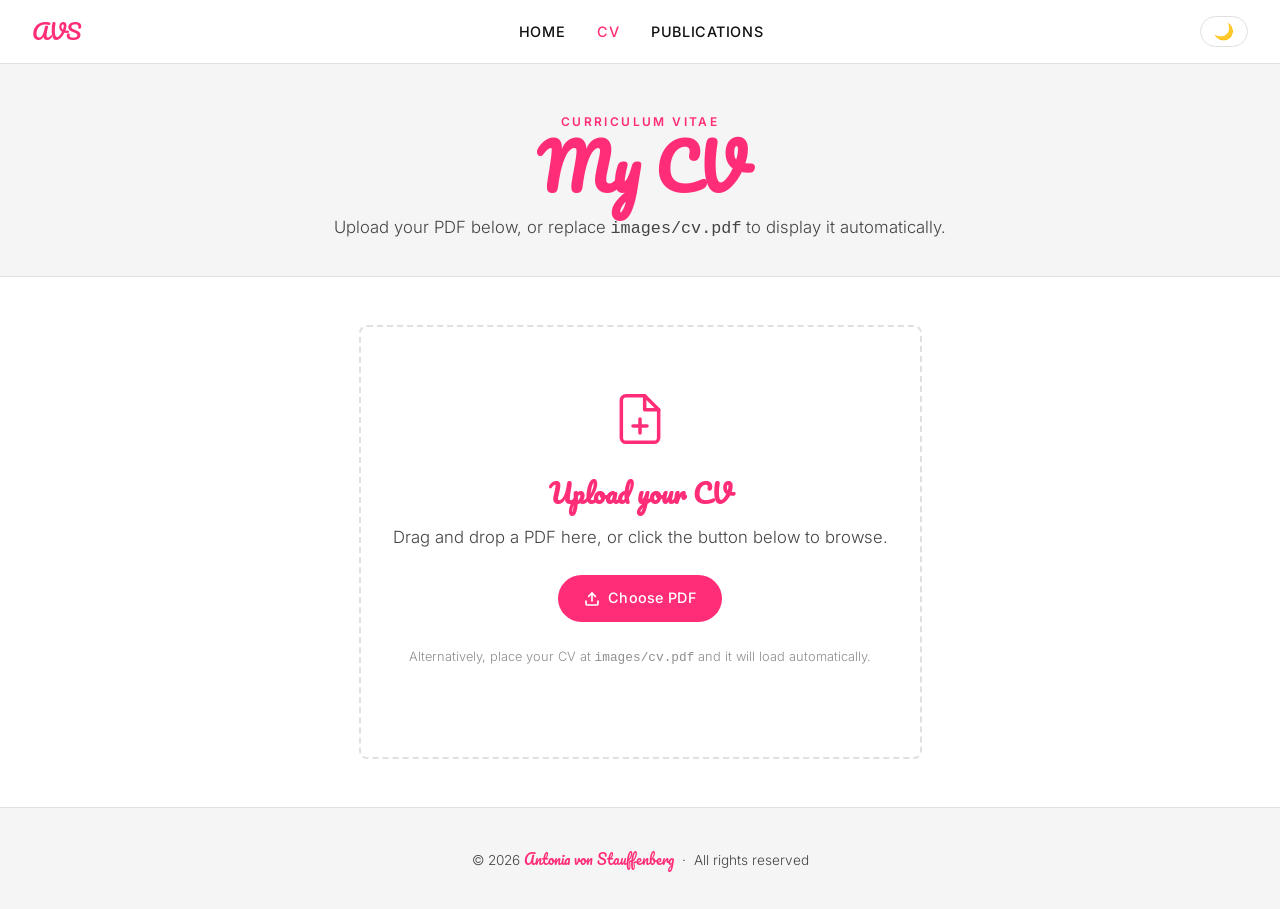
==== cv.html @ de100432 "Add personal website: main page, CV, publications, light/dark mode" ====
<!DOCTYPE html>
<html lang="en">
<head>
  <meta charset="UTF-8" />
  <meta name="viewport" content="width=device-width, initial-scale=1.0" />
  <title>CV — Antonia von Stauffenberg</title>
  <meta name="description" content="Curriculum Vitae of Antonia von Stauffenberg, astrophysicist." />
  <link rel="stylesheet" href="css/style.css" />
  <script>
    (function () {
      const t = localStorage.getItem('avs-theme') ||
        (window.matchMedia('(prefers-color-scheme: dark)').matches ? 'dark' : 'light');
      document.documentElement.setAttribute('data-theme', t);
    })();
  </script>
</head>
<body>

  <!-- ===== Navigation ===== -->
  <nav class="navbar" aria-label="Main navigation">
    <a class="navbar-brand" href="index.html">AVS</a>

    <ul class="navbar-links" id="navbar-links" role="list">
      <li><a href="index.html">Home</a></li>
      <li><a href="cv.html">CV</a></li>
      <li><a href="publications.html">Publications</a></li>
    </ul>

    <div style="display:flex;align-items:center;gap:1rem;">
      <button
        class="theme-toggle"
        id="theme-toggle"
        aria-label="Toggle dark mode"
        title="Toggle light / dark mode"
      >
        <span class="toggle-icon">🌙</span>
      </button>
      <button
        class="hamburger"
        id="hamburger"
        aria-label="Open menu"
        aria-expanded="false"
        aria-controls="navbar-links"
      >
        <span></span><span></span><span></span>
      </button>
    </div>
  </nav>

  <!-- ===== Page wrapper ===== -->
  <div class="page-wrapper">

    <!-- CV Header -->
    <div class="cv-header">
      <p class="section-label" style="text-align:center;">Curriculum Vitae</p>
      <h1>My CV</h1>
      <p>Upload your PDF below, or replace <code>images/cv.pdf</code> to display it automatically.</p>
    </div>

    <!-- CV Content -->
    <div class="cv-embed-wrapper">

      <!-- Upload area (shown when no PDF is embedded) -->
      <div class="cv-upload-area" id="upload-area">
        <svg xmlns="http://www.w3.org/2000/svg" width="56" height="56" viewBox="0 0 24 24"
             fill="none" stroke="var(--hot-pink)" stroke-width="1.5"
             stroke-linecap="round" stroke-linejoin="round"
             style="margin:0 auto 1.5rem;">
          <path d="M14 2H6a2 2 0 0 0-2 2v16a2 2 0 0 0 2 2h12a2 2 0 0 0 2-2V8z"/>
          <polyline points="14 2 14 8 20 8"/>
          <line x1="12" y1="12" x2="12" y2="18"/>
          <line x1="9" y1="15" x2="15" y2="15"/>
        </svg>
        <h3>Upload your CV</h3>
        <p>Drag and drop a PDF here, or click the button below to browse.</p>
        <label class="btn btn-primary" style="cursor:pointer;">
          <svg xmlns="http://www.w3.org/2000/svg" width="16" height="16" viewBox="0 0 24 24"
               fill="none" stroke="currentColor" stroke-width="2.5"
               stroke-linecap="round" stroke-linejoin="round">
            <path d="M21 15v4a2 2 0 0 1-2 2H5a2 2 0 0 1-2-2v-4"/>
            <polyline points="17 8 12 3 7 8"/>
            <line x1="12" y1="3" x2="12" y2="15"/>
          </svg>
          Choose PDF
          <input type="file" id="cv-upload" accept="application/pdf"
                 style="display:none;" aria-label="Upload CV PDF" />
        </label>

        <p style="margin-top:1.5rem;font-size:0.8rem;opacity:0.6;">
          Alternatively, place your CV at <code>images/cv.pdf</code> and it will load automatically.
        </p>
      </div>

      <!-- PDF viewer (hidden until a file is selected) -->
      <div id="viewer-section" style="display:none;">
        <div style="display:flex;justify-content:flex-end;gap:0.8rem;margin-bottom:1rem;">
          <button
            class="btn btn-outline"
            onclick="document.getElementById('viewer-section').style.display='none';
                     document.getElementById('upload-area').style.display='block';"
          >
            Replace PDF
          </button>
          <a class="btn btn-primary" id="download-btn" href="#" download>
            <svg xmlns="http://www.w3.org/2000/svg" width="16" height="16" viewBox="0 0 24 24"
                 fill="none" stroke="currentColor" stroke-width="2.5"
                 stroke-linecap="round" stroke-linejoin="round">
              <path d="M21 15v4a2 2 0 0 1-2 2H5a2 2 0 0 1-2-2v-4"/>
              <polyline points="7 10 12 15 17 10"/>
              <line x1="12" y1="15" x2="12" y2="3"/>
            </svg>
            Download
          </a>
        </div>
        <iframe
          id="pdf-frame"
          class="pdf-viewer"
          title="CV PDF viewer"
          src=""
        ></iframe>
      </div>

    </div><!-- /cv-embed-wrapper -->

    <footer>
      <p>
        &copy; <span id="year"></span>
        <span class="footer-name">Antonia von Stauffenberg</span>
        &nbsp;·&nbsp; All rights reserved
      </p>
    </footer>
  </div><!-- /page-wrapper -->

  <script src="js/main.js"></script>
  <script>
    document.getElementById('year').textContent = new Date().getFullYear();

    // Auto-load cv.pdf if it exists in images/
    (function () {
      const frame = document.getElementById('pdf-frame');
      const uploadArea = document.getElementById('upload-area');
      const viewerSection = document.getElementById('viewer-section');
      // Try fetching the PDF silently
      fetch('images/cv.pdf', { method: 'HEAD' })
        .then(res => {
          if (res.ok) {
            frame.src = 'images/cv.pdf';
            uploadArea.style.display = 'none';
            viewerSection.style.display = 'block';
            const dl = document.getElementById('download-btn');
            if (dl) { dl.href = 'images/cv.pdf'; dl.download = 'cv.pdf'; }
          }
        })
        .catch(() => { /* file not present — show upload area */ });
    })();
  </script>
</body>
</html>
---- css/style.css ----
/* =====================================================
   Antonia von Stauffenberg — Personal Website Styles
   ===================================================== */

/* ---------- Google Fonts ---------- */
@import url('https://fonts.googleapis.com/css2?family=Pacifico&family=Inter:wght@300;400;500;600&display=swap');

/* ---------- CSS Custom Properties ---------- */
:root {
  --hot-pink: #ff2d78;
  --hot-pink-glow: rgba(255, 45, 120, 0.18);

  /* Light mode defaults */
  --bg-primary: #ffffff;
  --bg-secondary: #f5f5f5;
  --bg-card: #ffffff;
  --text-primary: #111111;
  --text-secondary: #444444;
  --border-color: #e0e0e0;
  --nav-bg: rgba(255, 255, 255, 0.92);
  --shadow: 0 4px 24px rgba(0, 0, 0, 0.08);
  --toggle-icon: "🌙";
}

[data-theme="dark"] {
  --bg-primary: #0d0d0d;
  --bg-secondary: #1a1a1a;
  --bg-card: #1a1a1a;
  --text-primary: #f0f0f0;
  --text-secondary: #aaaaaa;
  --border-color: #2e2e2e;
  --nav-bg: rgba(13, 13, 13, 0.92);
  --shadow: 0 4px 24px rgba(0, 0, 0, 0.5);
  --toggle-icon: "☀️";
}

/* ---------- Reset & Base ---------- */
*, *::before, *::after {
  box-sizing: border-box;
  margin: 0;
  padding: 0;
}

html {
  scroll-behavior: smooth;
}

body {
  font-family: 'Inter', sans-serif;
  background-color: var(--bg-primary);
  color: var(--text-primary);
  line-height: 1.7;
  transition: background-color 0.3s ease, color 0.3s ease;
}

img {
  max-width: 100%;
  display: block;
}

a {
  color: var(--hot-pink);
  text-decoration: none;
  transition: opacity 0.2s;
}

a:hover {
  opacity: 0.75;
}

/* ---------- Typography ---------- */
h1, h2, h3, h4 {
  font-family: 'Pacifico', cursive;
  color: var(--hot-pink);
  line-height: 1.2;
}

h1 { font-size: clamp(2.2rem, 5vw, 3.8rem); }
h2 { font-size: clamp(1.6rem, 3vw, 2.4rem); }
h3 { font-size: clamp(1.2rem, 2vw, 1.6rem); }

p {
  color: var(--text-secondary);
  font-weight: 300;
  font-size: 1.05rem;
  max-width: 70ch;
}

/* ---------- Navigation ---------- */
.navbar {
  position: fixed;
  top: 0;
  left: 0;
  right: 0;
  z-index: 100;
  display: flex;
  align-items: center;
  justify-content: space-between;
  padding: 0 2rem;
  height: 64px;
  background: var(--nav-bg);
  backdrop-filter: blur(12px);
  -webkit-backdrop-filter: blur(12px);
  border-bottom: 1px solid var(--border-color);
  transition: background 0.3s ease;
}

.navbar-brand {
  font-family: 'Pacifico', cursive;
  font-size: 1.4rem;
  color: var(--hot-pink);
  letter-spacing: 0.01em;
}

.navbar-links {
  display: flex;
  align-items: center;
  gap: 2rem;
  list-style: none;
}

.navbar-links a {
  font-size: 0.9rem;
  font-weight: 500;
  letter-spacing: 0.04em;
  text-transform: uppercase;
  color: var(--text-primary);
  transition: color 0.2s;
}

.navbar-links a:hover,
.navbar-links a.active {
  color: var(--hot-pink);
  opacity: 1;
}

/* Theme toggle button */
.theme-toggle {
  background: none;
  border: 1.5px solid var(--border-color);
  border-radius: 50px;
  padding: 0.3rem 0.8rem;
  cursor: pointer;
  font-size: 1rem;
  color: var(--text-primary);
  transition: border-color 0.2s, background 0.2s;
  display: flex;
  align-items: center;
  gap: 0.3rem;
}

.theme-toggle:hover {
  border-color: var(--hot-pink);
  background: var(--hot-pink-glow);
}

/* Hamburger (mobile) */
.hamburger {
  display: none;
  flex-direction: column;
  gap: 5px;
  cursor: pointer;
  background: none;
  border: none;
  padding: 4px;
}

.hamburger span {
  width: 24px;
  height: 2px;
  background: var(--text-primary);
  border-radius: 2px;
  transition: all 0.3s;
}

/* ---------- Hero / Scroll Header ---------- */
.hero {
  position: relative;
  height: 100vh;
  min-height: 500px;
  display: flex;
  align-items: center;
  justify-content: center;
  text-align: center;
  overflow: hidden;
}

.hero-bg {
  position: absolute;
  inset: 0;
  background-image: url('../images/hero-bg.jpg');
  background-size: cover;
  background-position: center;
  background-attachment: fixed; /* parallax */
  filter: brightness(0.35);
  transition: filter 0.3s;
}

[data-theme="dark"] .hero-bg {
  filter: brightness(0.25);
}

.hero-content {
  position: relative;
  z-index: 1;
  padding: 2rem;
}

.hero-content h1 {
  color: var(--hot-pink);
  text-shadow: 0 0 40px var(--hot-pink-glow);
  margin-bottom: 1rem;
}

.hero-content .subtitle {
  font-size: clamp(1rem, 2.5vw, 1.3rem);
  color: #e0e0e0;
  font-weight: 300;
  max-width: 60ch;
  margin: 0 auto 2rem;
}

.hero-scroll-hint {
  margin-top: 2.5rem;
  display: flex;
  flex-direction: column;
  align-items: center;
  gap: 0.4rem;
  color: #aaaaaa;
  font-size: 0.8rem;
  letter-spacing: 0.1em;
  text-transform: uppercase;
  animation: bounce 2s infinite;
}

.hero-scroll-hint svg {
  width: 20px;
  height: 20px;
  stroke: #aaaaaa;
}

@keyframes bounce {
  0%, 100% { transform: translateY(0); }
  50% { transform: translateY(6px); }
}

/* ---------- Sections ---------- */
.section {
  padding: 6rem 2rem;
}

.section-inner {
  max-width: 1100px;
  margin: 0 auto;
}

.section-label {
  font-size: 0.75rem;
  letter-spacing: 0.2em;
  text-transform: uppercase;
  color: var(--hot-pink);
  font-weight: 600;
  margin-bottom: 0.5rem;
}

/* ---------- About Section ---------- */
.about-grid {
  display: grid;
  grid-template-columns: 1fr 1fr;
  gap: 4rem;
  align-items: center;
  margin-top: 3rem;
}

.about-photo {
  position: relative;
}

.about-photo img {
  width: 100%;
  max-width: 420px;
  border-radius: 4px;
  box-shadow: var(--shadow);
  filter: grayscale(100%);
  transition: filter 0.4s;
}

.about-photo img:hover {
  filter: grayscale(60%);
}

.about-photo::before {
  content: '';
  position: absolute;
  top: 16px;
  left: 16px;
  right: -16px;
  bottom: -16px;
  border: 2px solid var(--hot-pink);
  border-radius: 4px;
  z-index: -1;
  opacity: 0.5;
}

.about-text h2 {
  margin-bottom: 1.5rem;
}

.about-text p {
  margin-bottom: 1rem;
}

.about-meta {
  margin-top: 1.5rem;
  display: flex;
  flex-wrap: wrap;
  gap: 1rem;
}

.meta-tag {
  display: inline-flex;
  align-items: center;
  gap: 0.4rem;
  font-size: 0.85rem;
  font-weight: 500;
  color: var(--text-secondary);
  border: 1px solid var(--border-color);
  border-radius: 50px;
  padding: 0.3rem 0.9rem;
}

.meta-tag svg {
  width: 14px;
  height: 14px;
  stroke: var(--hot-pink);
}

/* ---------- Research Highlight / Scroll Banner ---------- */
.research-banner {
  position: relative;
  height: 380px;
  overflow: hidden;
  display: flex;
  align-items: center;
  justify-content: center;
}

.research-banner-bg {
  position: absolute;
  inset: 0;
  background-image: url('../images/research-bg.jpg');
  background-size: cover;
  background-position: center;
  background-attachment: fixed;
  filter: brightness(0.3);
  transition: filter 0.3s;
}

[data-theme="dark"] .research-banner-bg {
  filter: brightness(0.2);
}

.research-banner-content {
  position: relative;
  z-index: 1;
  text-align: center;
  padding: 2rem;
}

.research-banner-content h2 {
  color: var(--hot-pink);
  text-shadow: 0 0 30px var(--hot-pink-glow);
  margin-bottom: 1rem;
}

.research-banner-content p {
  color: #cccccc;
  max-width: 55ch;
  margin: 0 auto;
  font-size: 1rem;
}

/* ---------- Quick Links / Cards ---------- */
.cards-grid {
  display: grid;
  grid-template-columns: repeat(auto-fit, minmax(260px, 1fr));
  gap: 1.5rem;
  margin-top: 3rem;
}

.card {
  background: var(--bg-card);
  border: 1px solid var(--border-color);
  border-radius: 8px;
  padding: 2rem;
  transition: transform 0.2s, box-shadow 0.2s, border-color 0.2s;
  text-decoration: none;
  display: block;
}

.card:hover {
  transform: translateY(-4px);
  box-shadow: var(--shadow);
  border-color: var(--hot-pink);
  opacity: 1;
}

.card-icon {
  width: 48px;
  height: 48px;
  background: var(--hot-pink-glow);
  border-radius: 12px;
  display: flex;
  align-items: center;
  justify-content: center;
  margin-bottom: 1.2rem;
}

.card-icon svg {
  width: 24px;
  height: 24px;
  stroke: var(--hot-pink);
}

.card h3 {
  margin-bottom: 0.5rem;
  font-size: 1.2rem;
}

.card p {
  font-size: 0.9rem;
  margin: 0;
}

/* ---------- Footer ---------- */
footer {
  background: var(--bg-secondary);
  border-top: 1px solid var(--border-color);
  padding: 2.5rem 2rem;
  text-align: center;
}

footer p {
  font-size: 0.85rem;
  color: var(--text-secondary);
  max-width: none;
}

footer .footer-name {
  font-family: 'Pacifico', cursive;
  color: var(--hot-pink);
}

/* ---------- CV Page ---------- */
.cv-container {
  padding-top: 64px;
}

.cv-header {
  background: var(--bg-secondary);
  border-bottom: 1px solid var(--border-color);
  padding: 3rem 2rem 2rem;
  text-align: center;
}

.cv-header h1 {
  margin-bottom: 0.5rem;
}

.cv-header p {
  margin: 0 auto;
  text-align: center;
}

.cv-embed-wrapper {
  max-width: 900px;
  margin: 3rem auto;
  padding: 0 2rem;
}

.cv-upload-area {
  border: 2px dashed var(--border-color);
  border-radius: 8px;
  padding: 4rem 2rem;
  text-align: center;
  transition: border-color 0.2s;
}

.cv-upload-area:hover {
  border-color: var(--hot-pink);
}

.cv-upload-area h3 {
  margin-bottom: 0.8rem;
}

.cv-upload-area p {
  margin: 0 auto 1.5rem;
  text-align: center;
}

.btn {
  display: inline-flex;
  align-items: center;
  gap: 0.5rem;
  padding: 0.7rem 1.6rem;
  border-radius: 50px;
  font-size: 0.9rem;
  font-weight: 500;
  letter-spacing: 0.02em;
  cursor: pointer;
  transition: all 0.2s;
  border: none;
  text-decoration: none;
}

.btn-primary {
  background: var(--hot-pink);
  color: #ffffff;
}

.btn-primary:hover {
  background: #e0005e;
  opacity: 1;
  transform: translateY(-1px);
}

.btn-outline {
  background: transparent;
  border: 1.5px solid var(--hot-pink);
  color: var(--hot-pink);
}

.btn-outline:hover {
  background: var(--hot-pink-glow);
  opacity: 1;
}

.pdf-viewer {
  width: 100%;
  height: 80vh;
  min-height: 600px;
  border: 1px solid var(--border-color);
  border-radius: 8px;
  background: var(--bg-secondary);
}

/* ---------- Publications Page ---------- */
.pub-header {
  background: var(--bg-secondary);
  border-bottom: 1px solid var(--border-color);
  padding: 3rem 2rem 2rem;
  text-align: center;
}

.pub-container {
  max-width: 860px;
  margin: 0 auto;
  padding: 3rem 2rem;
}

.pub-filters {
  display: flex;
  flex-wrap: wrap;
  gap: 0.6rem;
  margin-bottom: 2.5rem;
}

.pub-filter-btn {
  padding: 0.35rem 1rem;
  border-radius: 50px;
  border: 1.5px solid var(--border-color);
  background: none;
  color: var(--text-secondary);
  font-size: 0.85rem;
  font-weight: 500;
  cursor: pointer;
  transition: all 0.2s;
}

.pub-filter-btn:hover,
.pub-filter-btn.active {
  border-color: var(--hot-pink);
  color: var(--hot-pink);
  background: var(--hot-pink-glow);
}

.pub-year-group {
  margin-bottom: 3rem;
}

.pub-year-label {
  font-family: 'Pacifico', cursive;
  color: var(--hot-pink);
  font-size: 1.4rem;
  margin-bottom: 1.2rem;
  padding-bottom: 0.5rem;
  border-bottom: 2px solid var(--border-color);
}

.pub-item {
  padding: 1.5rem 0;
  border-bottom: 1px solid var(--border-color);
}

.pub-item:last-child {
  border-bottom: none;
}

.pub-title {
  font-size: 1rem;
  font-weight: 600;
  color: var(--text-primary);
  margin-bottom: 0.3rem;
  line-height: 1.4;
}

.pub-title a {
  color: var(--text-primary);
  transition: color 0.2s;
}

.pub-title a:hover {
  color: var(--hot-pink);
  opacity: 1;
}

.pub-authors {
  font-size: 0.88rem;
  color: var(--text-secondary);
  margin-bottom: 0.3rem;
}

.pub-authors strong {
  color: var(--hot-pink);
}

.pub-journal {
  font-size: 0.85rem;
  color: var(--text-secondary);
  font-style: italic;
}

.pub-badges {
  display: flex;
  flex-wrap: wrap;
  gap: 0.4rem;
  margin-top: 0.6rem;
}

.badge {
  display: inline-block;
  padding: 0.15rem 0.6rem;
  border-radius: 4px;
  font-size: 0.75rem;
  font-weight: 600;
  letter-spacing: 0.04em;
  text-transform: uppercase;
}

.badge-pink {
  background: var(--hot-pink-glow);
  color: var(--hot-pink);
  border: 1px solid var(--hot-pink);
}

.badge-gray {
  background: var(--bg-secondary);
  color: var(--text-secondary);
  border: 1px solid var(--border-color);
}

/* ---------- Page wrapper (non-index pages) ---------- */
.page-wrapper {
  padding-top: 64px;
  min-height: 100vh;
  display: flex;
  flex-direction: column;
}

.page-wrapper > *:last-child {
  margin-top: auto;
}

/* ---------- Divider ---------- */
.divider {
  width: 48px;
  height: 3px;
  background: var(--hot-pink);
  border-radius: 2px;
  margin: 1rem 0 1.5rem;
}

/* ---------- Responsive ---------- */
@media (max-width: 768px) {
  .hamburger {
    display: flex;
  }

  .navbar-links {
    display: none;
    position: fixed;
    top: 64px;
    left: 0;
    right: 0;
    background: var(--nav-bg);
    flex-direction: column;
    padding: 1.5rem 2rem;
    gap: 1.2rem;
    border-bottom: 1px solid var(--border-color);
    backdrop-filter: blur(12px);
  }

  .navbar-links.open {
    display: flex;
  }

  .about-grid {
    grid-template-columns: 1fr;
    gap: 2.5rem;
  }

  .about-photo::before {
    display: none;
  }

  .about-photo img {
    max-width: 100%;
  }

  .section {
    padding: 4rem 1.5rem;
  }

  .hero-bg {
    background-attachment: scroll;
  }

  .research-banner-bg {
    background-attachment: scroll;
  }
}
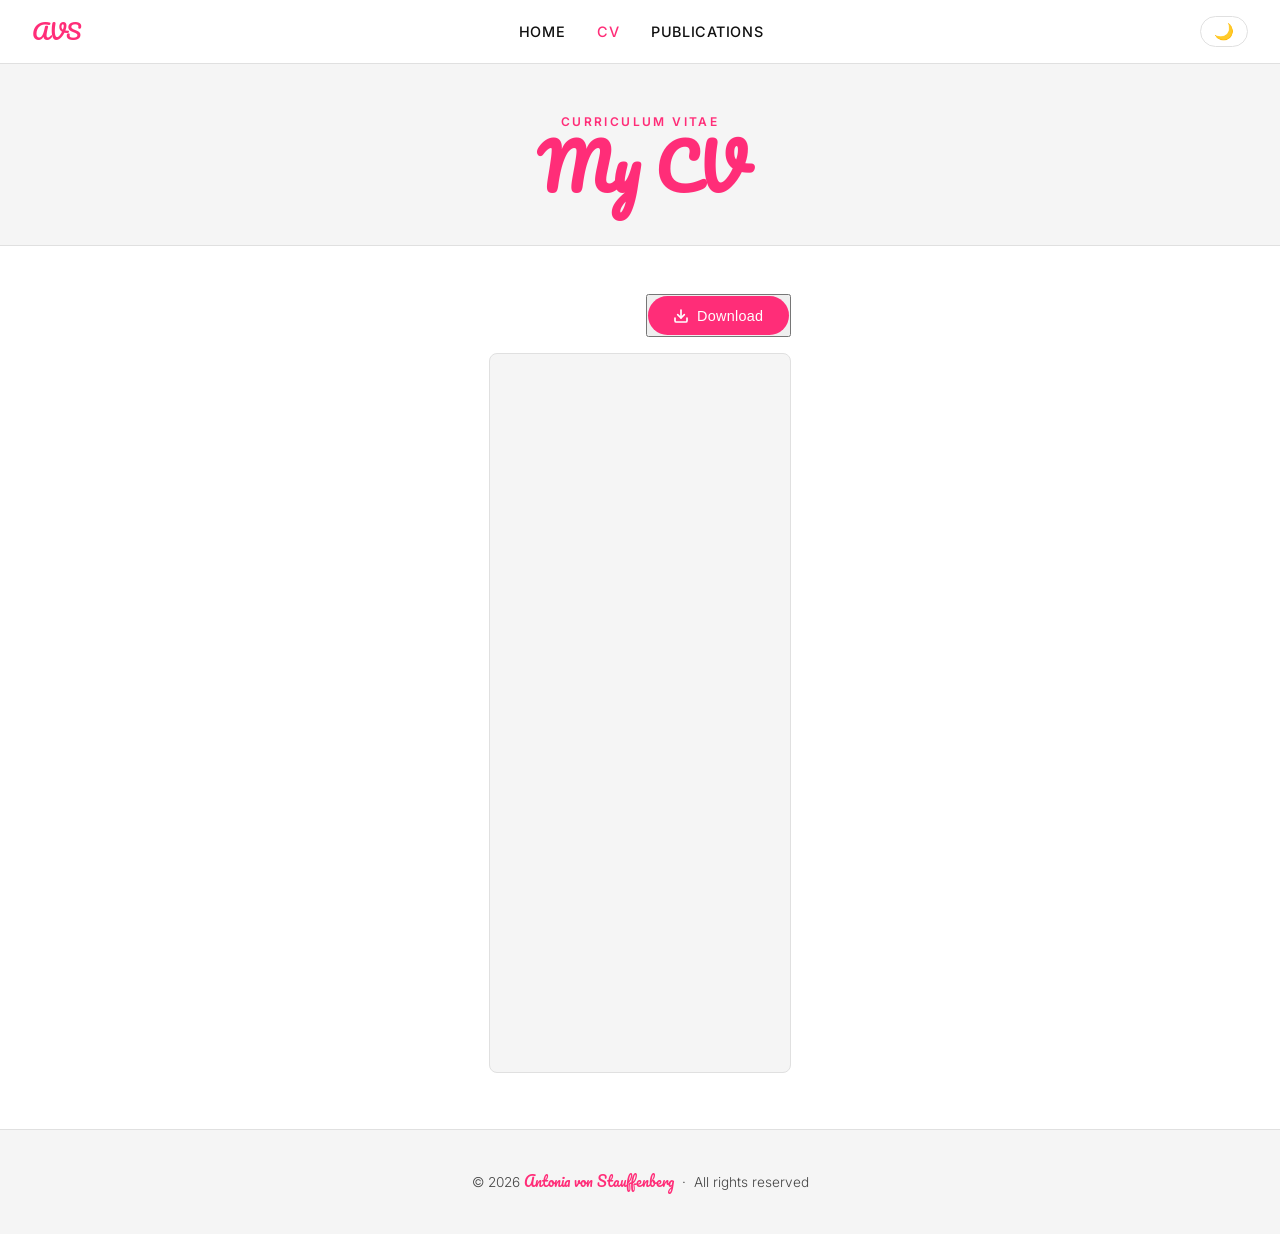
==== commit 9b217e24: "Get rid of "remove" button" ====
--- a/cv.html
+++ b/cv.html
@@ -54,7 +54,6 @@
     <div class="cv-header">
       <p class="section-label" style="text-align:center;">Curriculum Vitae</p>
       <h1>My CV</h1>
-      <p>Upload your PDF below, or replace <code>images/cv.pdf</code> to display it automatically.</p>
     </div>
 
     <!-- CV Content -->
@@ -95,11 +94,6 @@
       <div id="viewer-section" style="display:none;">
         <div style="display:flex;justify-content:flex-end;gap:0.8rem;margin-bottom:1rem;">
           <button
-            class="btn btn-outline"
-            onclick="document.getElementById('viewer-section').style.display='none';
-                     document.getElementById('upload-area').style.display='block';"
-          >
-            Replace PDF
           </button>
           <a class="btn btn-primary" id="download-btn" href="#" download>
             <svg xmlns="http://www.w3.org/2000/svg" width="16" height="16" viewBox="0 0 24 24"
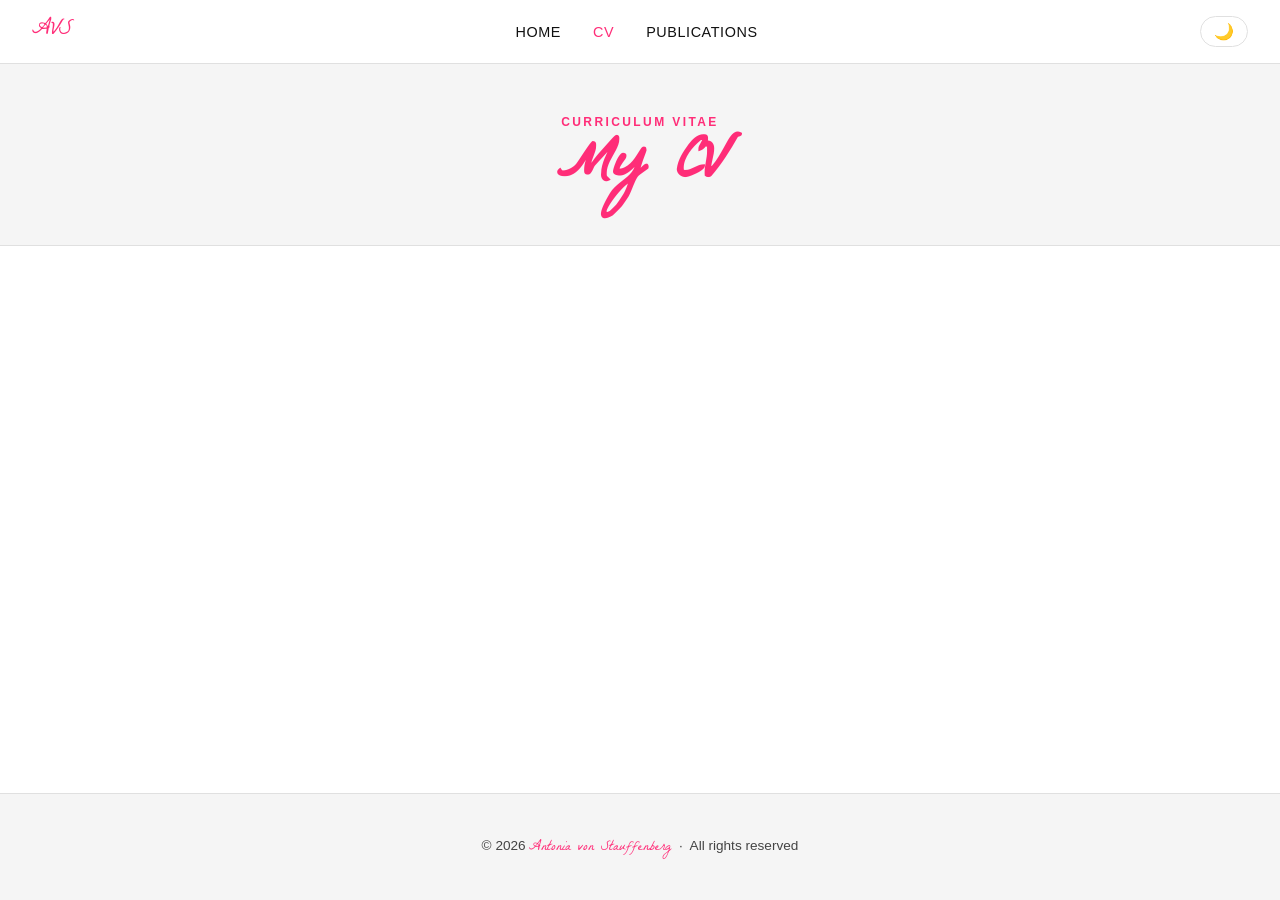
==== commit 16e7c9a6: "Remove CV upload area from cv.html Removed the upload area for CV PDF files." ====
--- a/cv.html
+++ b/cv.html
@@ -59,37 +59,6 @@
     <!-- CV Content -->
     <div class="cv-embed-wrapper">
 
-      <!-- Upload area (shown when no PDF is embedded) -->
-      <div class="cv-upload-area" id="upload-area">
-        <svg xmlns="http://www.w3.org/2000/svg" width="56" height="56" viewBox="0 0 24 24"
-             fill="none" stroke="var(--hot-pink)" stroke-width="1.5"
-             stroke-linecap="round" stroke-linejoin="round"
-             style="margin:0 auto 1.5rem;">
-          <path d="M14 2H6a2 2 0 0 0-2 2v16a2 2 0 0 0 2 2h12a2 2 0 0 0 2-2V8z"/>
-          <polyline points="14 2 14 8 20 8"/>
-          <line x1="12" y1="12" x2="12" y2="18"/>
-          <line x1="9" y1="15" x2="15" y2="15"/>
-        </svg>
-        <h3>Upload your CV</h3>
-        <p>Drag and drop a PDF here, or click the button below to browse.</p>
-        <label class="btn btn-primary" style="cursor:pointer;">
-          <svg xmlns="http://www.w3.org/2000/svg" width="16" height="16" viewBox="0 0 24 24"
-               fill="none" stroke="currentColor" stroke-width="2.5"
-               stroke-linecap="round" stroke-linejoin="round">
-            <path d="M21 15v4a2 2 0 0 1-2 2H5a2 2 0 0 1-2-2v-4"/>
-            <polyline points="17 8 12 3 7 8"/>
-            <line x1="12" y1="3" x2="12" y2="15"/>
-          </svg>
-          Choose PDF
-          <input type="file" id="cv-upload" accept="application/pdf"
-                 style="display:none;" aria-label="Upload CV PDF" />
-        </label>
-
-        <p style="margin-top:1.5rem;font-size:0.8rem;opacity:0.6;">
-          Alternatively, place your CV at <code>images/cv.pdf</code> and it will load automatically.
-        </p>
-      </div>
-
       <!-- PDF viewer (hidden until a file is selected) -->
       <div id="viewer-section" style="display:none;">
         <div style="display:flex;justify-content:flex-end;gap:0.8rem;margin-bottom:1rem;">
--- a/css/style.css
+++ b/css/style.css
@@ -3,7 +3,7 @@
    ===================================================== */
 
 /* ---------- Google Fonts ---------- */
-@import url('https://fonts.googleapis.com/css2?family=Pacifico&family=Inter:wght@300;400;500;600&display=swap');
+@import url('https://fonts.googleapis.com/css2?family=La+Belle+Aurore&display=swap');
 
 /* ---------- CSS Custom Properties ---------- */
 :root {
@@ -70,7 +70,7 @@
 
 /* ---------- Typography ---------- */
 h1, h2, h3, h4 {
-  font-family: 'Pacifico', cursive;
+  font-family: 'La Belle Aurore', cursive;
   color: var(--hot-pink);
   line-height: 1.2;
 }
@@ -106,7 +106,7 @@
 }
 
 .navbar-brand {
-  font-family: 'Pacifico', cursive;
+  font-family: 'La Belle Aurore', cursive;
   font-size: 1.4rem;
   color: var(--hot-pink);
   letter-spacing: 0.01em;
@@ -447,7 +447,7 @@
 }
 
 footer .footer-name {
-  font-family: 'Pacifico', cursive;
+  font-family: 'La Belle Aurore', cursive;
   color: var(--hot-pink);
 }
 
@@ -590,7 +590,7 @@
 }
 
 .pub-year-label {
-  font-family: 'Pacifico', cursive;
+  font-family: 'La Belle Aurore', cursive;
   color: var(--hot-pink);
   font-size: 1.4rem;
   margin-bottom: 1.2rem;
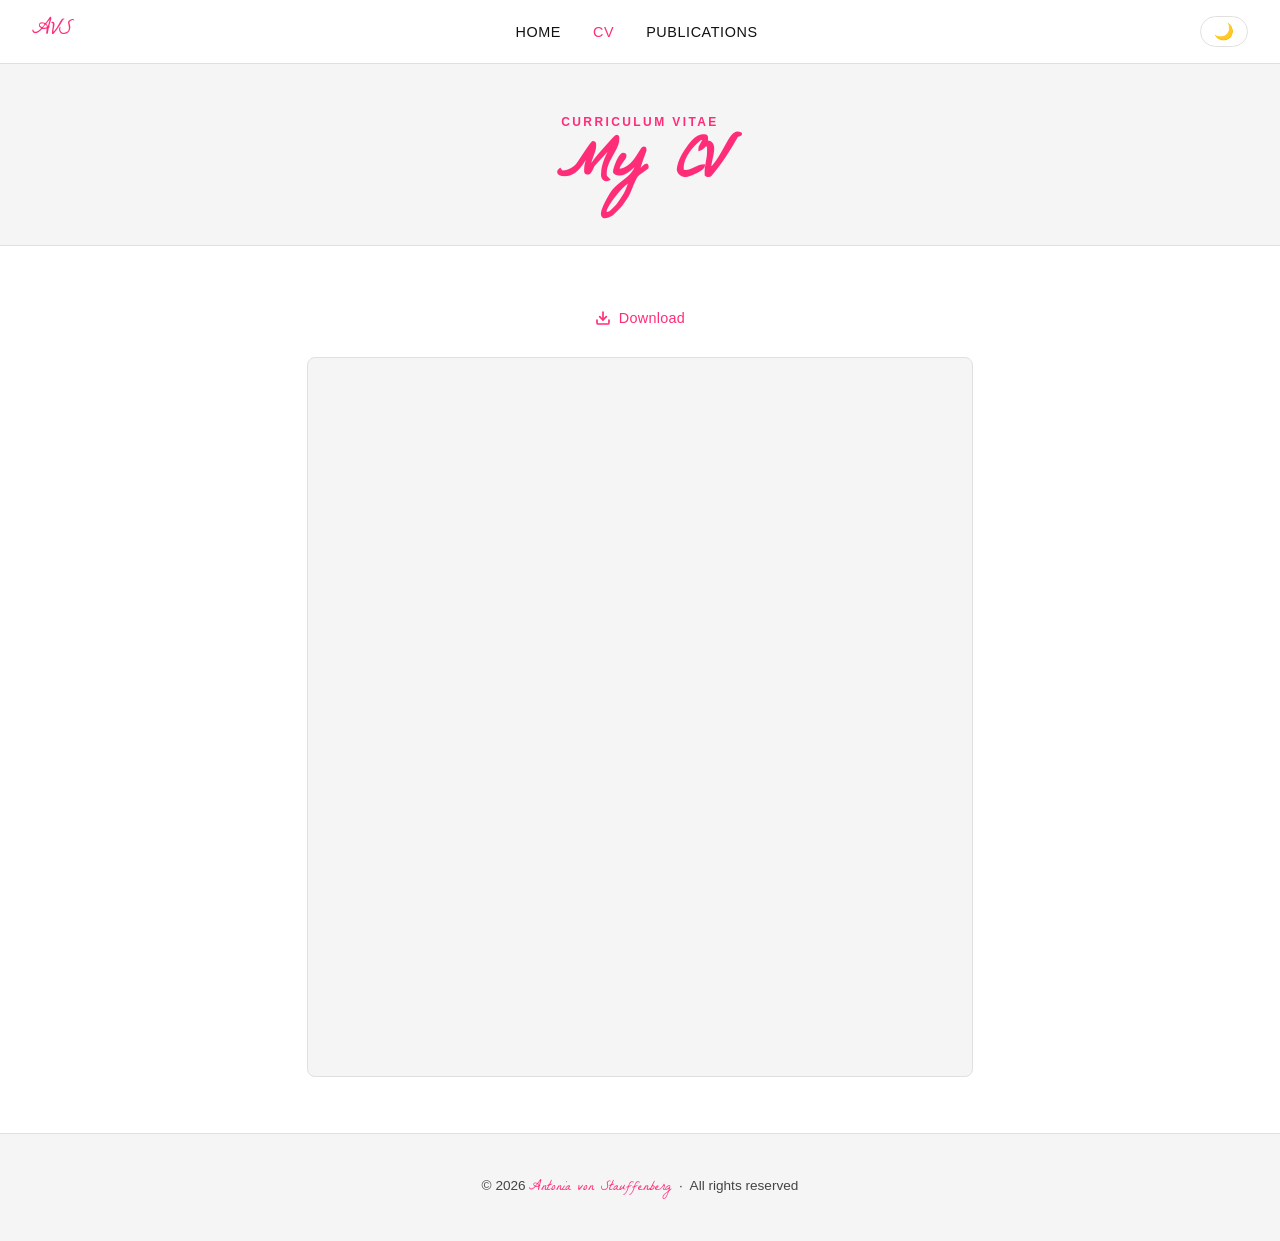
==== commit c18416f5: "Fix publication links and improve CV viewer layout" ====
--- a/cv.html
+++ b/cv.html
@@ -60,11 +60,9 @@
     <div class="cv-embed-wrapper">
 
       <!-- PDF viewer (hidden until a file is selected) -->
-      <div id="viewer-section" style="display:none;">
-        <div style="display:flex;justify-content:flex-end;gap:0.8rem;margin-bottom:1rem;">
-          <button
-          </button>
-          <a class="btn btn-primary" id="download-btn" href="#" download>
+      <div id="viewer-section" class="cv-viewer-section" style="display:none;">
+        <div class="cv-actions">
+          <a class="btn cv-download-btn" id="download-btn" href="#" download>
             <svg xmlns="http://www.w3.org/2000/svg" width="16" height="16" viewBox="0 0 24 24"
                  fill="none" stroke="currentColor" stroke-width="2.5"
                  stroke-linecap="round" stroke-linejoin="round">
@@ -101,16 +99,14 @@
     // Auto-load cv.pdf if it exists in images/
     (function () {
       const frame = document.getElementById('pdf-frame');
-      const uploadArea = document.getElementById('upload-area');
       const viewerSection = document.getElementById('viewer-section');
+      const dl = document.getElementById('download-btn');
       // Try fetching the PDF silently
       fetch('images/cv.pdf', { method: 'HEAD' })
         .then(res => {
           if (res.ok) {
             frame.src = 'images/cv.pdf';
-            uploadArea.style.display = 'none';
             viewerSection.style.display = 'block';
-            const dl = document.getElementById('download-btn');
             if (dl) { dl.href = 'images/cv.pdf'; dl.download = 'cv.pdf'; }
           }
         })
--- a/css/style.css
+++ b/css/style.css
@@ -473,9 +473,33 @@
 }
 
 .cv-embed-wrapper {
-  max-width: 900px;
+  max-width: 1100px;
   margin: 3rem auto;
   padding: 0 2rem;
+}
+
+.cv-viewer-section {
+  width: min(52vw, 760px);
+  margin: 0 auto;
+}
+
+.cv-actions {
+  display: flex;
+  justify-content: center;
+  margin-bottom: 1rem;
+}
+
+.cv-download-btn {
+  background: var(--bg-card);
+  border: 1.5px solid var(--hot-pink);
+  color: var(--hot-pink);
+  font-weight: 600;
+}
+
+.cv-download-btn:hover {
+  background: var(--hot-pink-glow);
+  transform: translateY(-1px);
+  opacity: 1;
 }
 
 .cv-upload-area {
@@ -668,6 +692,19 @@
   background: var(--bg-secondary);
   color: var(--text-secondary);
   border: 1px solid var(--border-color);
+}
+
+.badge-link {
+  text-decoration: none;
+  color: var(--text-secondary);
+  transition: all 0.2s;
+}
+
+.badge-link:hover {
+  color: var(--hot-pink);
+  border-color: var(--hot-pink);
+  background: var(--hot-pink-glow);
+  opacity: 1;
 }
 
 /* ---------- Page wrapper (non-index pages) ---------- */
@@ -732,6 +769,10 @@
     padding: 4rem 1.5rem;
   }
 
+  .cv-viewer-section {
+    width: 100%;
+  }
+
   .hero-bg {
     background-attachment: scroll;
   }
